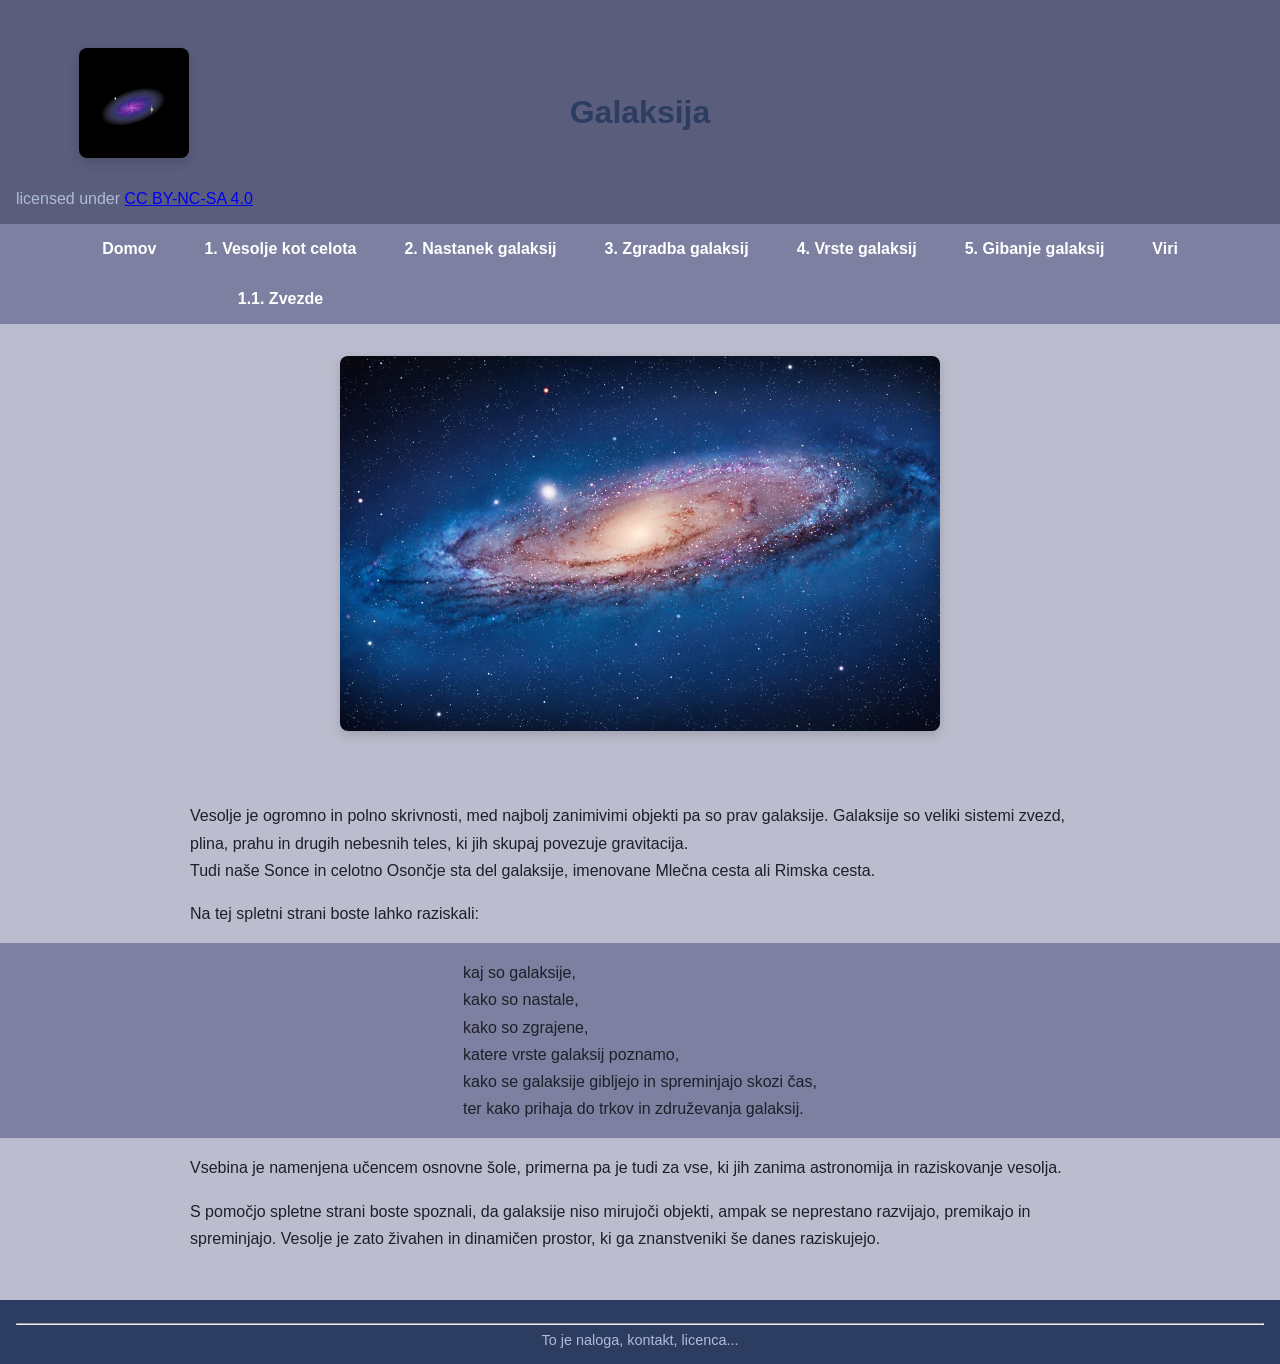
==== index.html @ 42fe3899 "Add files via upload" ====
<!doctype html>
<html lang="sl">
<head>
	<meta charset="utf-8">
	<title>0. Galaksija</title>
	<link rel="stylesheet" href="stylee.css"> <!--da se na ta dokument navezuje torej style.css-->
	<meta name="viewpoint" content="width-device-width, initial-scale=1.0"> <!--za naprave-->
</head>

<body>
  <header>
    <div class="logo-header">
	<a href="galaksija.html">
      <img src="logoo.svg" alt="Logotip Galaksija" class="logo">
	  	  <a> licensed under <a href="https://creativecommons.org/licenses/by-nc-sa/4.0/" target="blank" color: white>  CC BY-NC-SA 4.0</a>
    </div>
    <h1>Galaksija</h1>
  </header>
<nav class="meni">
		<ul>
			<li><a href="0.galaksija.html">Domov</a></li>
			<li><a href="1.vesolje.html">1. Vesolje kot celota</a>
				<ul class="podmeni">
					<li><a href="1.1.zvezde.html">1.1. Zvezde</a></li>
				</ul>
			</li>
			<li><a href="2.nastanek.html">2. Nastanek galaksij</a></li>
			<li><a href="3.zgradba.html">3. Zgradba galaksij</a></li>
			<li><a href="4.vrste.html">4. Vrste galaksij</a></li>
			<li><a href="5.gibanje.html">5. Gibanje galaksij</a></li>
			<li><a href="viri.html">Viri</a></li>
		</ul>
	</nav>
	
	<img src="slike/0.galaksija.jpg" height="250" width="600" alt="galaksija"><br>
	<h1></h1>
	<p>Vesolje je ogromno in polno skrivnosti, med najbolj zanimivimi objekti pa so prav galaksije. Galaksije so veliki sistemi zvezd, plina, prahu in drugih nebesnih teles, ki jih skupaj povezuje gravitacija.<br> Tudi naše Sonce in celotno Osončje sta del galaksije, imenovane Mlečna cesta ali Rimska cesta.</p>
	<p>Na tej spletni strani boste lahko raziskali:</p>
	<ul><p>kaj so galaksije, <br>kako so nastale, <br>kako so zgrajene, <br>katere vrste galaksij poznamo, <br>kako se galaksije gibljejo in spreminjajo skozi čas, <br>ter kako prihaja do trkov in združevanja galaksij. </p></ul>
<p>Vsebina je namenjena učencem osnovne šole, primerna pa je tudi za vse, ki jih zanima astronomija in raziskovanje vesolja. </p>
<p>S pomočjo spletne strani boste spoznali, da galaksije niso mirujoči objekti, ampak se neprestano razvijajo, premikajo in spreminjajo. Vesolje je zato živahen in dinamičen prostor, ki ga znanstveniki še danes raziskujejo.

</p>
	
	
	</body>

<footer>
<hr>
To je naloga, kontakt, licenca...
</footer>

</html>
---- stylee.css ----
body {
  font-family: "Gill Sans MT", sans-serif;
  background-color: #bbbccd;
  color: #1e1f29;
  margin: 0;
  padding: 0;
}

/* GLAVA STRANI */

header {
  background-color: #5a5d7c;
  color: #aebcda;
  display: flex;
  align-items: center;
  justify-content: space-between;
  padding: 1rem;
  position: relative;
}

header .logo-header {
  flex: 0 0 auto;
}

/* kvadraten logotip na črnem ozadju */

header .logo {
  width: 100px;
  height: 100px;
  background-color: #000000;
  object-fit: contain;
  padding: 5px;
}

header h1 {
  position: absolute;
  left: 50%;
  transform: translateX(-50%);
  margin: 0;
  font-size: 2rem;
  text-align: center;
}

/* NASLOVI */

h1,
h2,
h3,
h4,
h5,
h6 {
  text-align: center;
  color: #2c3d61;
}

/* MENI */

ul {
  background-color: #7d80a0;
  display: flex;
  flex-wrap: wrap;
  justify-content: center;
  margin: 0;
  padding: 0;
  list-style: none;
}

ul li a {
  display: block;
  color: #ffffff;
  padding: 1rem 1.5rem;
  text-decoration: none;
  font-weight: bold;
  transition: all 0.3s ease;
}

ul li a:hover {
  background-color: #aebcda;
  color: #1e1f29;
}

/* BESEDILO */

p {
  max-width: 900px;
  margin: 1rem auto;
  padding: 0 1.2rem;
  line-height: 1.7;
  font-size: 1rem;
}

/* SLIKE */

img {
  display: block;
  margin: 2rem auto;
  max-width: 90%;
  height: auto;
  border-radius: 8px;
  box-shadow: 0 4px 12px rgba(0,0,0,0.15);
}

/* FIGURE */

figure {
  margin: 1.5em auto;
  text-align: center;
  max-width: 90%;
}

figure img {
  max-width: 100%;
  height: auto;
}

figcaption {
  margin-top: 0.5em;
  font-size: 0.9em;
  color: #3c3e52;
  line-height: 1.4;
}

/* NOGA STRANI */

footer {
  background-color: #2c3d61;
  color: #aebcda;
  text-align: center;
  padding: 1rem;
  margin-top: 3rem;
  font-size: 0.9rem;
}

/* POSTAVITEV GALERIJE */

@media screen and (min-width: 700px) {
  .slike-grid {
    display: flex;
    flex-wrap: wrap;
    justify-content: space-around;
    gap: 2em;
  }

  .slike-grid figure {
    flex: 1 1 300px;
    max-width: 320px;
  }
}

/* PRILAGODITEV ZA MOBILNE NAPRAVE */

@media (max-width: 600px) {

  header {
    flex-direction: column;
    text-align: center;
  }

  header h1 {
    position: static;
    transform: none;
    margin-top: 1rem;
  }

  ul {
    flex-direction: column;
  }

  ul li a {
    text-align: center;
    padding: 0.8rem;
  }

  .logo {
    margin-bottom: 0.5rem;
  }
}
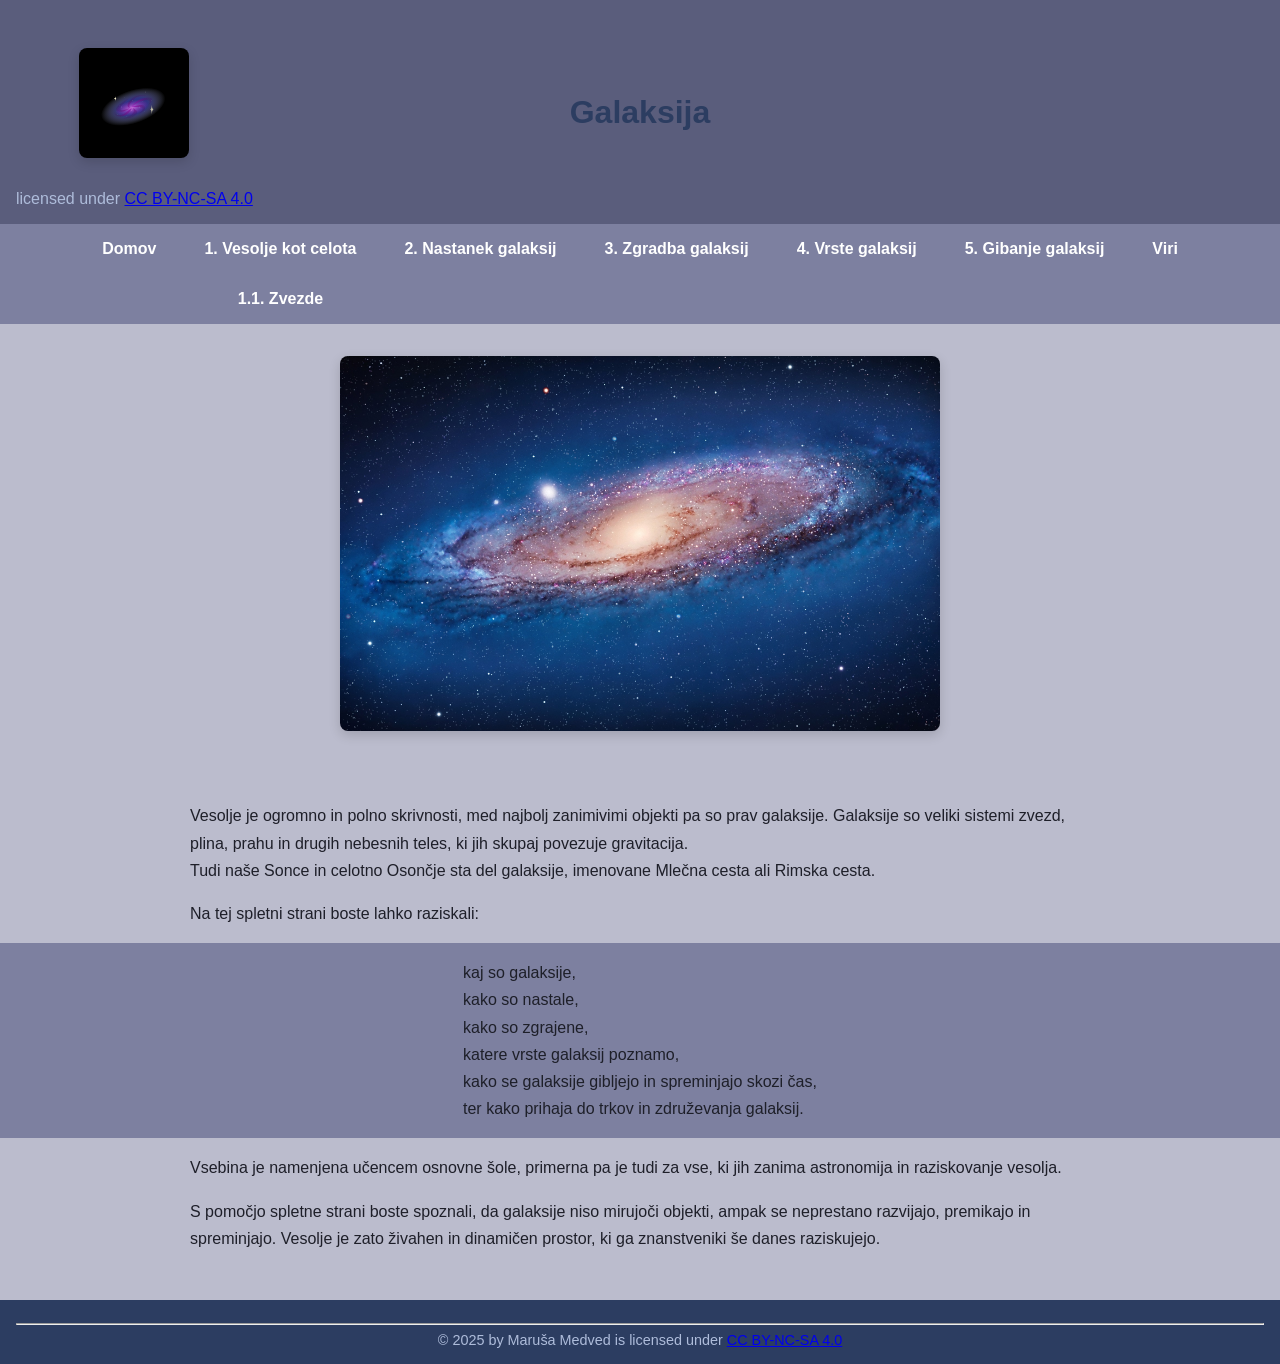
==== commit f97710fb: "Add files via upload" ====
--- a/index.html
+++ b/index.html
@@ -47,7 +47,7 @@
 
 <footer>
 <hr>
-To je naloga, kontakt, licenca...
+ <a> © 2025 by Maruša Medved</a> is licensed under <a href="https://creativecommons.org/licenses/by-nc-sa/4.0/"target="blank">CC BY-NC-SA 4.0</a>
 </footer>
 
 </html>
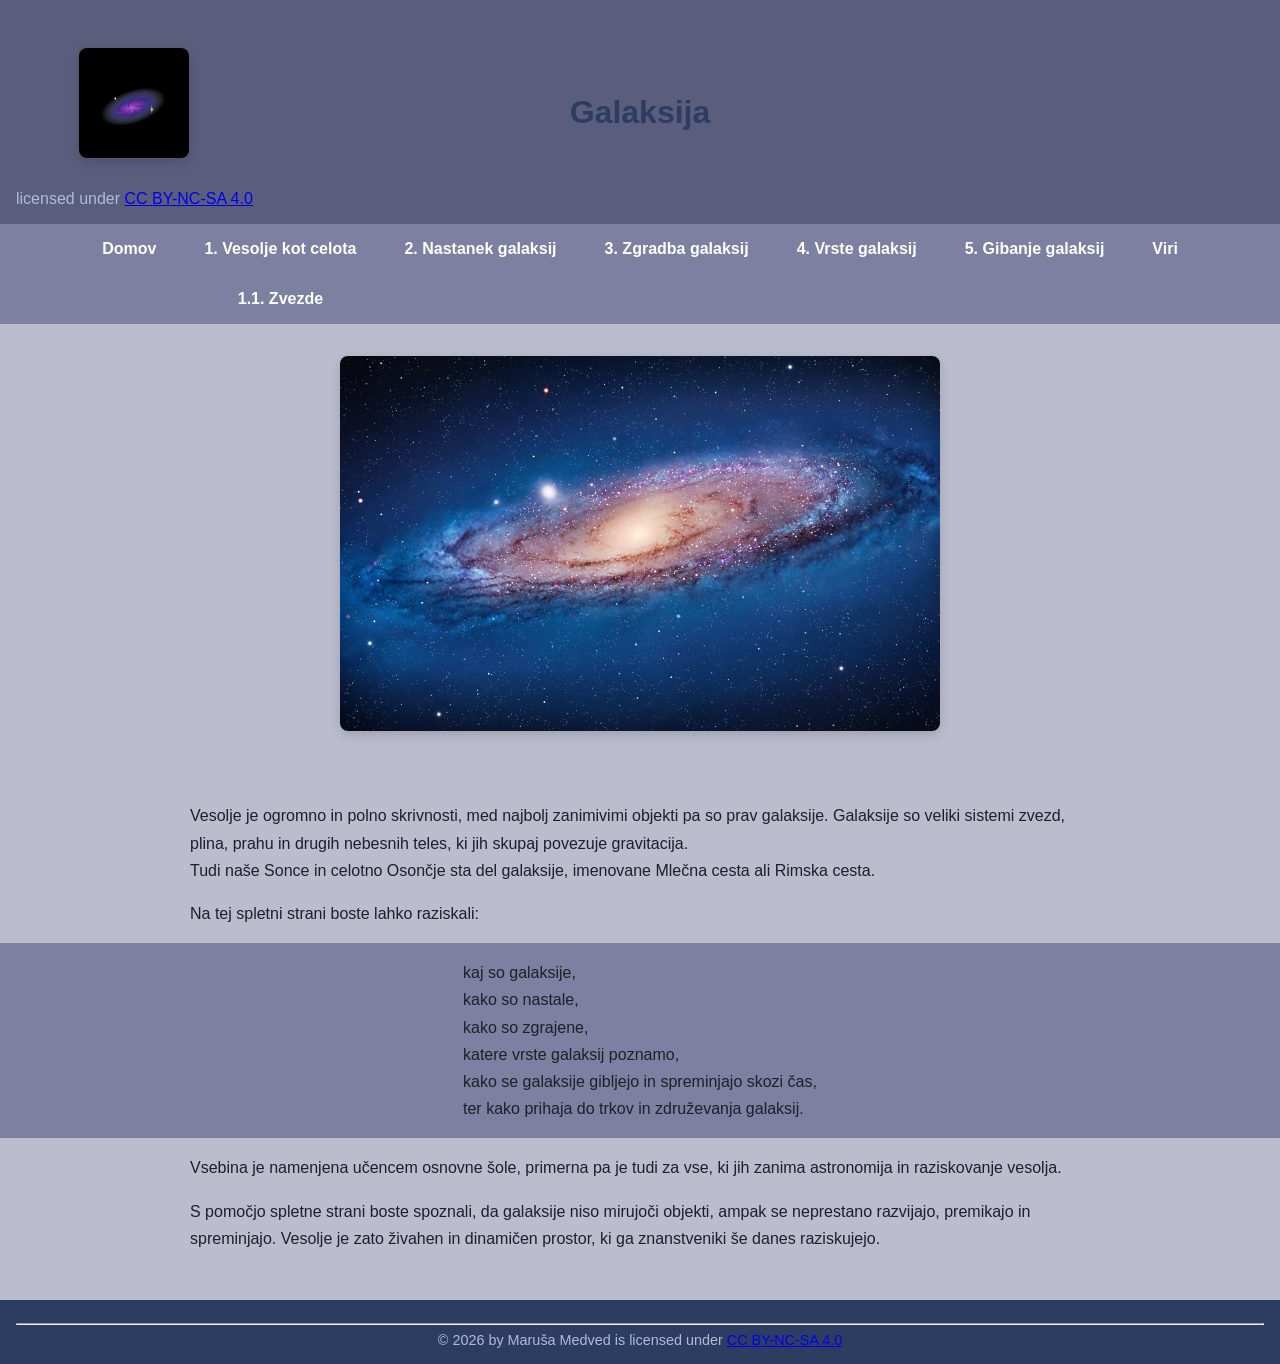
==== commit 1d729c6a: "Add files via upload" ====
--- a/index.html
+++ b/index.html
@@ -18,7 +18,7 @@
   </header>
 <nav class="meni">
 		<ul>
-			<li><a href="0.galaksija.html">Domov</a></li>
+			<li><a href="index.html">Domov</a></li>
 			<li><a href="1.vesolje.html">1. Vesolje kot celota</a>
 				<ul class="podmeni">
 					<li><a href="1.1.zvezde.html">1.1. Zvezde</a></li>
@@ -47,7 +47,7 @@
 
 <footer>
 <hr>
- <a> © 2025 by Maruša Medved</a> is licensed under <a href="https://creativecommons.org/licenses/by-nc-sa/4.0/"target="blank">CC BY-NC-SA 4.0</a>
+ <a> © 2026 by Maruša Medved</a> is licensed under <a href="https://creativecommons.org/licenses/by-nc-sa/4.0/"target="blank">CC BY-NC-SA 4.0</a>
 </footer>
 
 </html>
--- a/stylee.css
+++ b/stylee.css
@@ -1,7 +1,7 @@
 body {
   font-family: "Gill Sans MT", sans-serif;
   background-color: #bbbccd;
-  color: #1e1f29;
+  color: #1e1f29;/* besedila */
   margin: 0;
   padding: 0;
 }
@@ -19,7 +19,7 @@
 }
 
 header .logo-header {
-  flex: 0 0 auto;
+  flex: 0 0 auto;/* logotip ohranja svojo obliko */
 }
 
 /* kvadraten logotip na črnem ozadju */
@@ -33,7 +33,7 @@
 }
 
 header h1 {
-  position: absolute;
+  position: absolute;/* na sredini glave */
   left: 50%;
   transform: translateX(-50%);
   margin: 0;
@@ -58,7 +58,7 @@
 ul {
   background-color: #7d80a0;
   display: flex;
-  flex-wrap: wrap;
+  flex-wrap: wrap;/* prelom v novo vrstico */
   justify-content: center;
   margin: 0;
   padding: 0;
@@ -69,9 +69,9 @@
   display: block;
   color: #ffffff;
   padding: 1rem 1.5rem;
-  text-decoration: none;
+  text-decoration: none;/* da ni podčrtajeev */
   font-weight: bold;
-  transition: all 0.3s ease;
+  transition: all 0.3s ease;/* učinek po prehodu miške */
 }
 
 ul li a:hover {
@@ -96,7 +96,7 @@
   margin: 2rem auto;
   max-width: 90%;
   height: auto;
-  border-radius: 8px;
+  border-radius: 8px;/* zaobleni robovi */
   box-shadow: 0 4px 12px rgba(0,0,0,0.15);
 }
 
@@ -133,7 +133,7 @@
 
 /* POSTAVITEV GALERIJE */
 
-@media screen and (min-width: 700px) {
+@media screen and (min-width: 700px) {/* samo pri širini zaslona nad 700px */
   .slike-grid {
     display: flex;
     flex-wrap: wrap;
@@ -163,7 +163,7 @@
   }
 
   ul {
-    flex-direction: column;
+    flex-direction: column;/* meni postane navpičen */
   }
 
   ul li a {
